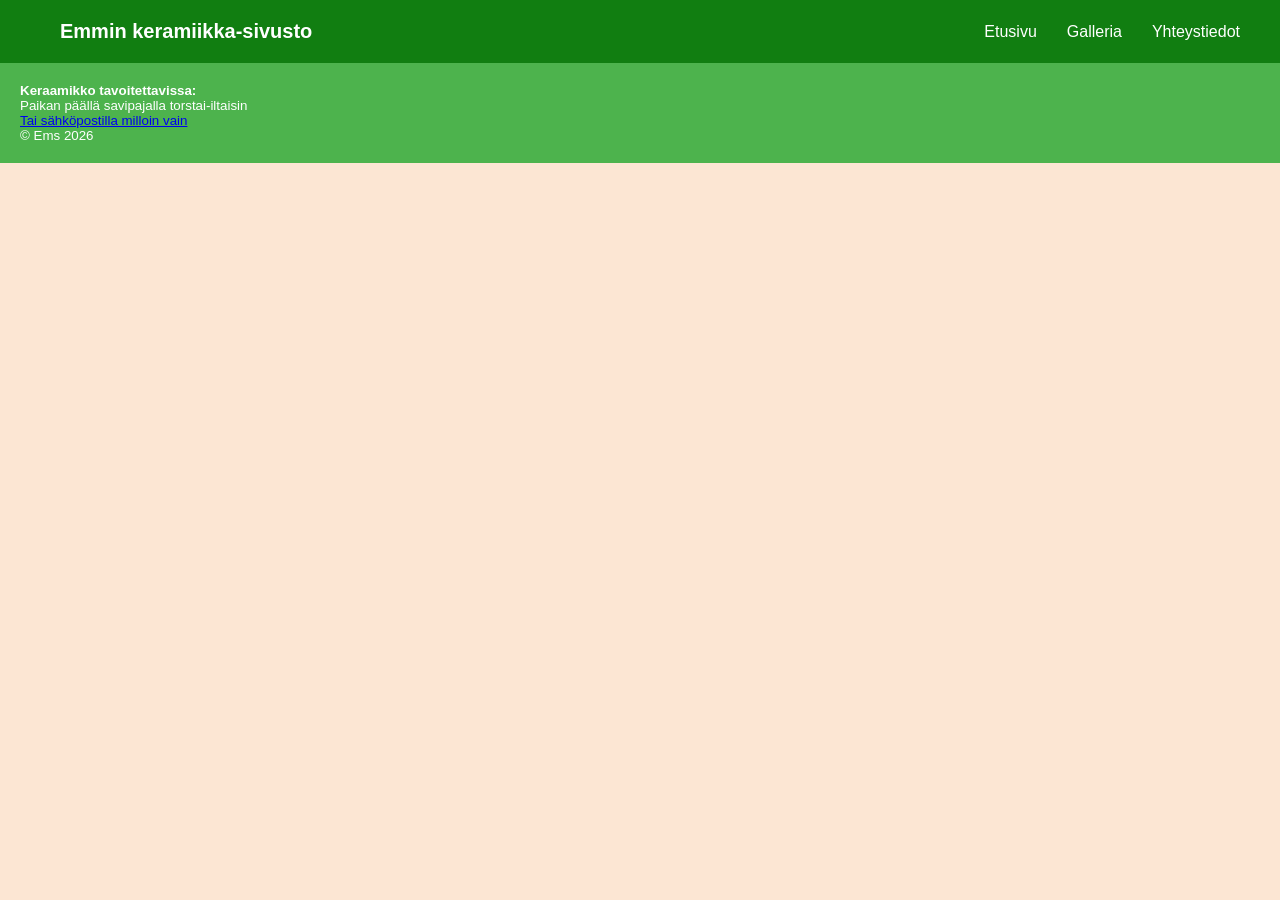
==== galleria.html @ fdbae2de "stage 2 changes, css + other pages" ====
<!DOCTYPE html>
<html lang="fi">
<head>
    <meta charset="UTF-8">
    <meta name="viewport" content="width=device-width, initial-scale=1.0">
    <link rel="stylesheet" href="css/styles.css">
    <title>Galleria</title>
</head>
    
<body>
    <header class="header">
        <a href="#" class="logo">Emmin keramiikka-sivusto</a>
        <nav class="navi">
            <ul>
                <li><a href="index.html">Etusivu</a></li>
                <li class="dropdown"><a href="galleria.html">Galleria</a>
                    <ul class="dropdown-menu">
                        <li><a href="galleria.html#pollot">Pöllöt</a></li>
                        <li><a href="galleria.html#ruukut">Ruukut</a></li>
                        <li><a href="galleria.html#astiat">Astiat</a></li>
                        <li><a href="galleria.html#koriste-esineet">Koriste-esineet</a></li>
                    </ul>
                </li>
                <li><a href="yhteystiedot.html">Yhteystiedot</a></li>
            </ul>
        </nav>
    </header>

    <main>

    </main>

    <footer class="footer">
        <p class="footer-bold">Keraamikko tavoitettavissa:</p>
        <p>Paikan päällä savipajalla torstai-iltaisin</p>
         <a href="mailto:keraamikko@savityo.fi">Tai sähköpostilla milloin vain</a>
        <p>&copy; Ems 2026</p>
    </footer>
</body>
</html>
---- css/styles.css ----
*{
    box-sizing: border-box;
    margin: 0;
    padding: 0;
}

body{
    font-family: 'Trebuchet MS', 'Lucida Sans Unicode', 'Lucida Grande', 'Lucida Sans', Arial, sans-serif;
    background-color: rgb(252, 230, 211);
    color: rgb(14, 104, 14);
}

.header {
    display: flex;
    justify-content: space-between;
    align-items: center;
    padding: 20px 40px;
    background-color: rgb(17, 126, 17);
}

.logo {
    color: white; 
    font-size: 20px;
    font-weight: bold;
    text-decoration: none;
    margin-right: 30px;
    margin-left: 20px;
}

.navi > ul {
    display: flex;
    gap: 30px;
    list-style: none;  
}

.navi a{
    color: white;
    text-decoration: none;
}
.navi a:hover{
    color: lightgreen;
}

.dropdown {
    position: relative;
}

.dropdown-menu {
    position: absolute; 
    top: 100%;
    left: 0;
    min-width: 140px; 
    display: none;
    list-style: none;
    background-color: rgb(77, 179, 77);
    padding: 10px 5px;
    z-index: 10; 
}

.dropdown-menu a {
    display: block;
    padding: 10px 10px;
}

.dropdown:hover .dropdown-menu {
    display: block;
}

.dropdown-menu a:hover {
    background-color: grey;
}

/* MAIN */
.container {
    width: 90%;
    max-width: 1200px;
    margin: 0 auto; 
    padding: 40px 0;
}

h1 {
    margin-bottom: 30px; /* lävistys */
}

.intro {
    color: rgb(14, 104, 14);
    max-width: 700px;
    margin-bottom: 60px;
    margin-left: 20px;
}

h2 {
    margin: 20px 20px;
}

.main-text p {
    margin: 20px 20px; 
    line-height: 110%;
}

.main-text ul {
    margin: 20px 40px; 
    line-height: 110%;
}

/* FOOTER */

.footer {
    background-color: rgb(77, 179, 77);
    color: white;
    padding: 20px 20px; 
    font-size: smaller;
}
.footer-bold {
    font-weight: bold;
}
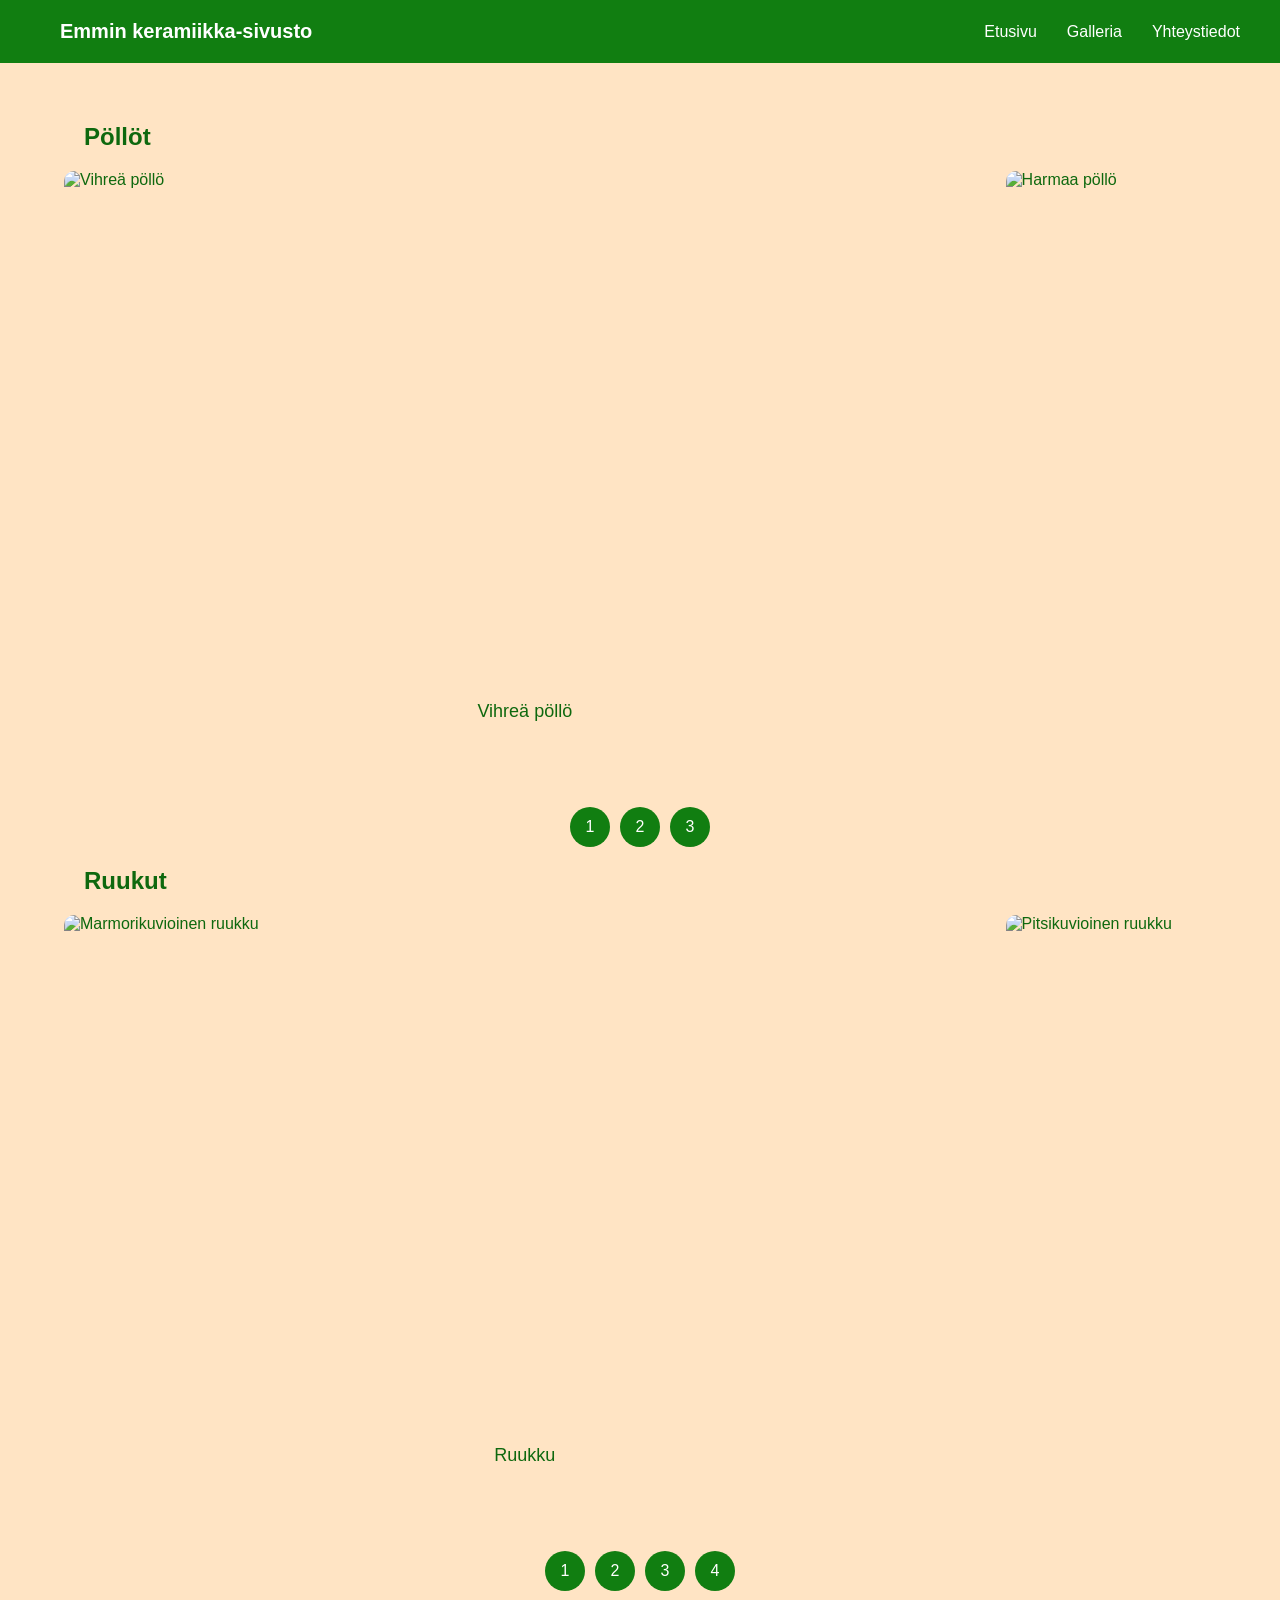
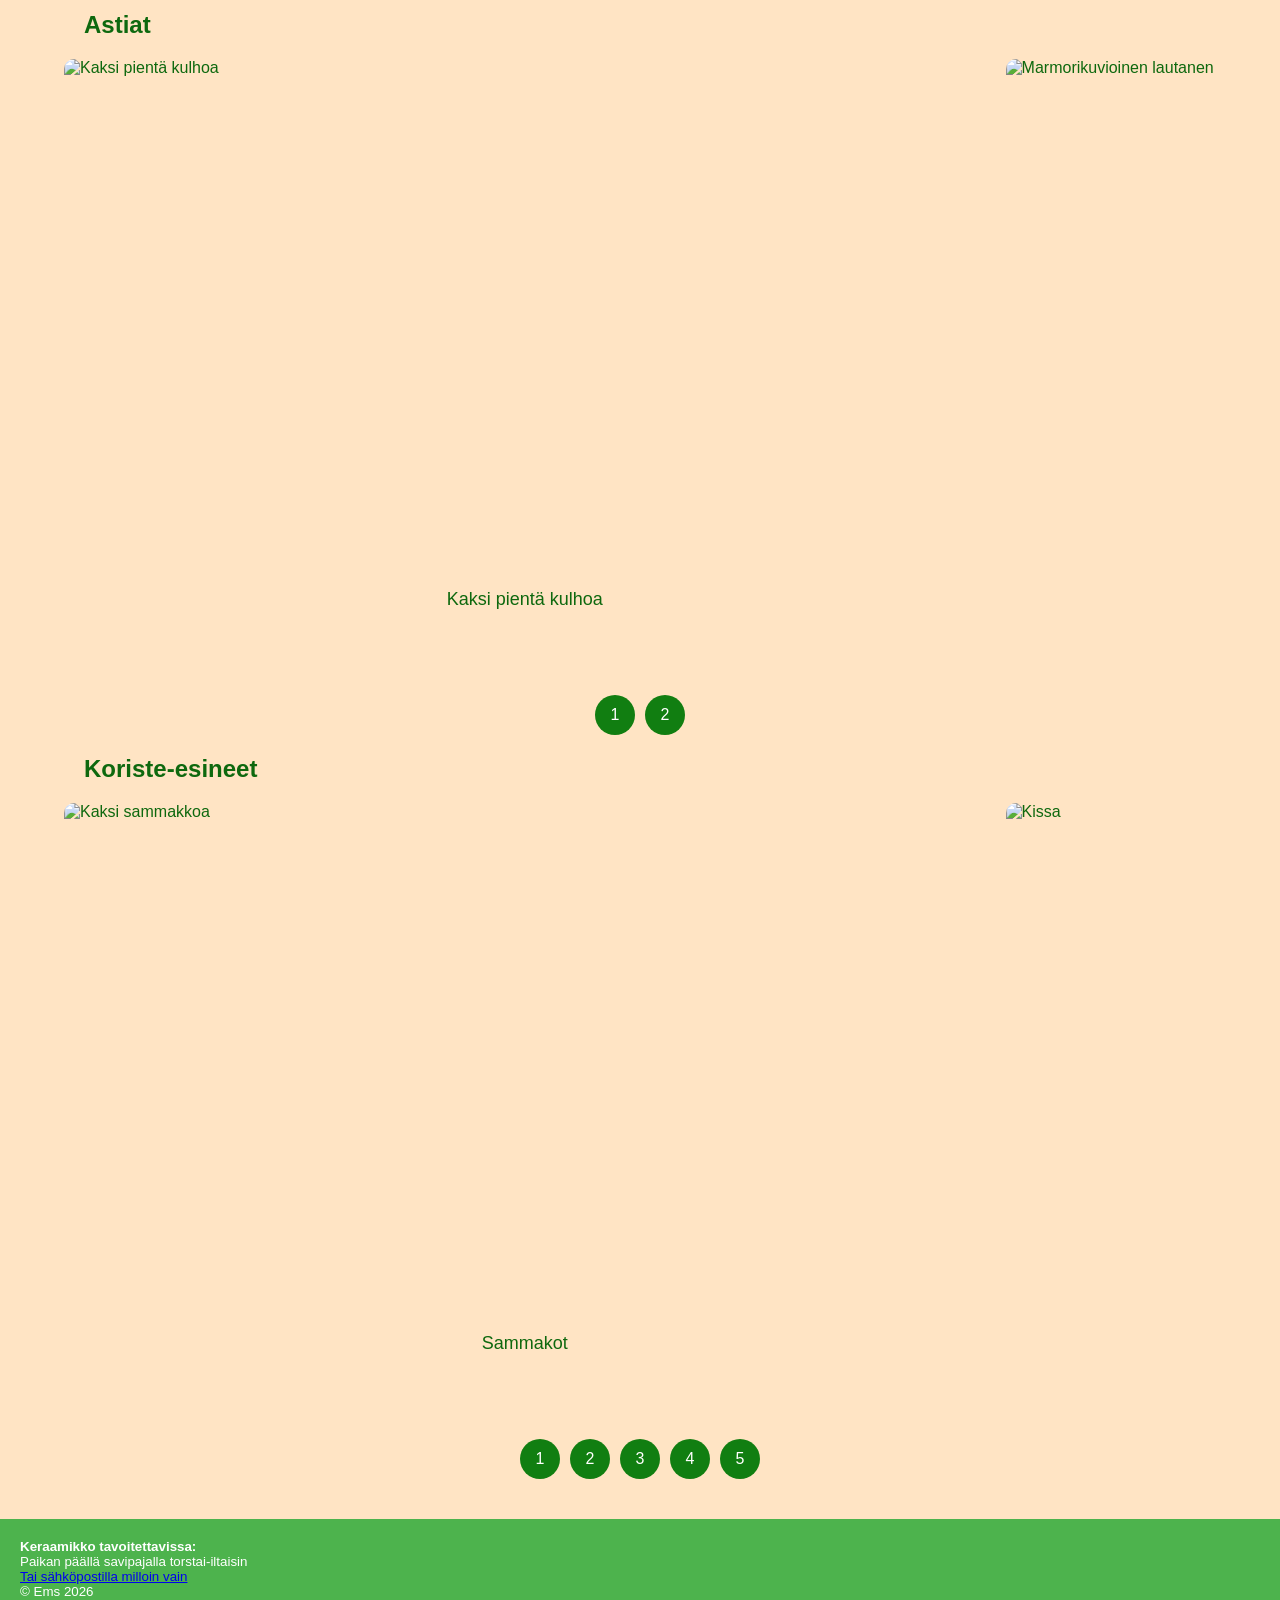
==== commit 847db513: "stage 3 changes + pics" ====
--- a/galleria.html
+++ b/galleria.html
@@ -26,7 +26,111 @@
         </nav>
     </header>
 
-    <main>
+    <main class="container">
+        
+        <section id="pollot">
+            <h2>Pöllöt</h2>
+            <div class="carousel">
+                <figure class="carousel-item" id="slide1">
+                    <img src="kuvat/pollo1.jpg" alt="Vihreä pöllö">
+                    <figcaption>Vihreä pöllö</figcaption>
+                </figure>
+                <figure class="carousel-item" id="slide2">
+                    <img src="kuvat/pollo2.jpg" alt="Harmaa pöllö">
+                    <figcaption>Harmaa pöllö</figcaption>
+                </figure>
+                <figure class="carousel-item" id="slide3">
+                    <img src="kuvat/pollo3.jpg" alt="Kaksi pöllöä">
+                    <figcaption>Vihreä ja sininen pöllö</figcaption>
+                </figure>
+            </div>
+            <nav class="carousel-nav">
+                <a href="#slide1">1</a>
+                <a href="#slide2">2</a>
+                <a href="#slide3">3</a>
+            </nav>
+        </section>
+
+        <section id="ruukut">
+            <h2>Ruukut</h2>
+            <div class="carousel">
+                <figure class="carousel-item" id="slide4">
+                    <img src="kuvat/ruukku1.jpg" alt="Marmorikuvioinen ruukku">
+                    <figcaption>Ruukku</figcaption>
+                </figure>
+                <figure class="carousel-item" id="slide5">
+                    <img src="kuvat/ruukku2.jpg" alt="Pitsikuvioinen ruukku">
+                    <figcaption>Ruukku</figcaption>
+                </figure>
+                <figure class="carousel-item" id="slide6">
+                    <img src="kuvat/ruukku3.jpg" alt="Pitsikuvioinen ruukku">
+                    <figcaption>Ruukku</figcaption>
+                </figure>
+                <figure class="carousel-item" id="slide7">
+                    <img src="kuvat/ruukku4.jpg" alt="Vihertävä ruukku">
+                    <figcaption>Ruukku</figcaption>
+                </figure>
+            </div>
+            <nav class="carousel-nav">
+                <a href="#slide4">1</a>
+                <a href="#slide5">2</a>
+                <a href="#slide6">3</a>
+                <a href="#slide7">4</a>
+            </nav>
+        </section>
+
+    <section id="astiat">
+            <h2>Astiat</h2>
+            <div class="carousel">
+                <figure class="carousel-item" id="slide8">
+                    <img src="kuvat/pikkukulhot.jpg" alt="Kaksi pientä kulhoa">
+                    <figcaption>Kaksi pientä kulhoa</figcaption>
+                </figure>
+                <figure class="carousel-item" id="slide9">
+                    <img src="kuvat/lautanen.jpg" alt="Marmorikuvioinen lautanen">
+                    <figcaption>Lautanen</figcaption>
+                </figure>
+            </div>
+            <nav class="carousel-nav">
+                <a href="#slide8">1</a>
+                <a href="#slide9">2</a>
+            </nav>
+        </section>
+
+        <section id="koriste-esineet">
+            <h2>Koriste-esineet</h2>
+            <div class="carousel">
+                <figure class="carousel-item" id="slide10">
+                    <img src="kuvat/sammakot.jpg" alt="Kaksi sammakkoa">
+                    <figcaption>Sammakot</figcaption>
+                </figure>
+                <figure class="carousel-item" id="slide11">
+                    <img src="kuvat/kissapysty.jpg" alt="Kissa">
+                    <figcaption>Kissa</figcaption>
+                </figure>
+                <figure class="carousel-item" id="slide12">
+                    <img src="kuvat/koirasohvalla.jpg" alt="Koira makaa sohvalla">
+                    <figcaption>Koira sohvalla</figcaption>
+                </figure>
+                 <figure class="carousel-item" id="slide13">
+                    <img src="kuvat/koira.jpg" alt="Koiran pää">
+                    <figcaption>Koira</figcaption>
+                </figure>
+                <figure class="carousel-item" id="slide14">
+                    <img src="kuvat/krokotiili.jpg" alt="Krokotiili">
+                    <figcaption>Krokotiili</figcaption>
+                </figure>
+            </div>
+            <nav class="carousel-nav">
+                <a href="#slide10">1</a>
+                <a href="#slide11">2</a>
+                <a href="#slide12">3</a>
+                <a href="#slide13">4</a>
+                <a href="#slide14">5</a>
+
+            </nav>
+        </section>
+
 
     </main>
 
--- a/css/styles.css
+++ b/css/styles.css
@@ -8,9 +8,11 @@
 
 body{
     font-family: 'Trebuchet MS', 'Lucida Sans Unicode', 'Lucida Grande', 'Lucida Sans', Arial, sans-serif;
-    background-color: rgb(252, 230, 211);
+    background-color:bisque;
     color: rgb(14, 104, 14);
 }
+
+/*HEADER*/
 
 .header {
     display: flex;
@@ -78,6 +80,9 @@
     max-width: 1200px;
     margin: 0 auto; 
     padding: 40px 0;
+    min-height: 100vh;
+    display: flex; 
+    flex-direction: column;
 }
 
 h1 {
@@ -91,6 +96,12 @@
     margin-left: 20px;
 }
 
+.main-text {
+    display: flex; 
+    flex-direction: column;
+    gap: 60px;
+}
+
 h2 {
     margin: 20px 20px;
 }
@@ -100,11 +111,135 @@
     line-height: 110%;
 }
 
-.main-text ul {
+.item1 {
+    background-color:  rgb(252, 230, 211);
+    border: 3px solid rgb(14, 104, 14);
+}
+
+.item2 {
+    background-color:  rgb(252, 230, 211);
+    border: 3px solid rgb(14, 104, 14);
+}
+
+.item2 ul {
     margin: 20px 40px; 
     line-height: 110%;
 }
 
+/*item 3 on oma, koska tähän tulee myöhemmin taulukko*/
+.item3 {
+    background-color:  rgb(252, 230, 211);
+    border: 3px solid rgb(14, 104, 14);
+}
+
+.item4 div {
+    display: flex;
+    flex-direction: row;
+    gap: 20px;
+}
+
+.item4 div span a {
+    display: flex;
+    flex-direction: row;
+    justify-content: center;
+    align-items: center;
+    width: 100px;
+    height: 100px;
+    border-radius: 100%;
+    color: white;
+    text-decoration: none;
+    background-color: rgb(17, 126, 17);
+}
+
+.item4 div span a:hover {
+    background-color: rgb(77, 179, 77);
+}
+
+/* GALLERIA-SIVU */
+
+#pollot {
+
+}
+            
+#ruukut {
+
+}
+
+#astiat {
+
+}
+
+#koriste-esineet {
+
+}
+
+/* Muokkaa näitä vielä erikseen halutunlaiseksi 4. vaiheen palautusta varten */
+.carousel-section {
+    margin-bottom: 50px;
+}
+.carousel-section p {
+    margin-bottom: 40px;
+}
+.carousel {
+    display: flex;
+    flex-wrap: nowrap;
+    gap: 20px;
+    overflow-x: auto;
+    scroll-snap-type: x proximity;
+    scroll-behavior: smooth;
+    padding-bottom: 40px;
+    scrollbar-width: none; 
+}
+
+.carousel-item {
+    flex: 0 0 80%;
+    scroll-snap-align: center; 
+    border-radius: 10px;
+    overflow: hidden;
+    box-shadow: 0 2px 8 px rgba(0, 0, 0, 0.20);
+}
+
+.carousel-item img {
+    width: 100%;
+    height: 500px;
+    object-fit: cover;
+    display: block;
+}
+
+.carousel-item figcaption {
+    padding: 30px;
+    text-align: center;
+    font-size: 18px;
+}
+
+.carousel-nav {
+    display: flex;
+    justify-content: center;
+    gap: 10px;
+    margin-top: 15px;
+}
+
+.carousel-nav a {
+    display: flex;
+    justify-content: center;
+    align-items: center;
+    width: 40px;
+    height: 40px;
+    border-radius: 50%;
+    color: white;
+    text-decoration: none;
+    background-color: rgb(17, 126, 17);
+}
+
+.carousel-nav a:hover {
+    background-color: rgb(77, 179, 77);
+}
+
+
+/* YHTEYSTIEDOT */
+
+
+
 /* FOOTER */
 
 .footer {
@@ -112,6 +247,7 @@
     color: white;
     padding: 20px 20px; 
     font-size: smaller;
+
 }
 .footer-bold {
     font-weight: bold;
